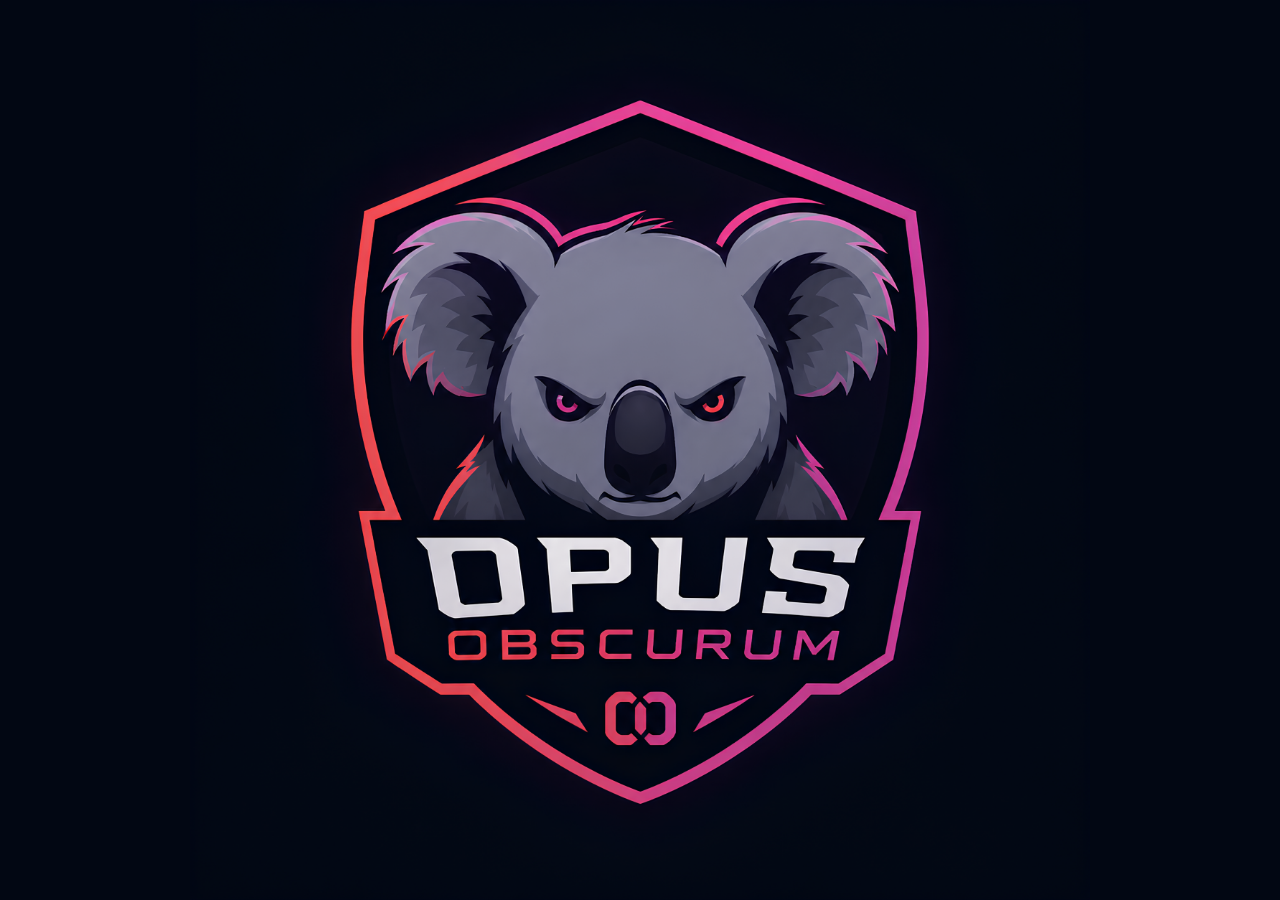
==== history.html @ 79414c7e "Adicionado Layout e Aba Players" ====
<!DOCTYPE html>
<html lang="pt-br">
<head>
    <meta charset="UTF-8">
    <meta name="viewport" content="width=device-width, initial-scale=1.0">
    <link rel="stylesheet" href="estilos/style.css">
    <link rel="stylesheet" href="estilos/media-query.css">
    <link rel="shortcut icon" href="imagens/favicon.ico" type="image/x-icon">
    <title>História da Opus</title>
</head>
<body>
    
</body>
</html>
---- estilos/style.css ----
@charset "UTF-8";
*{
    margin: 0px;
    padding: 0px;
    
}
Html, body{
    background-color: #020713;
    font-family: Arial, Helvetica, sans-serif;
    color: #f120a1;
    width: 100vw;
    height: 100vh;
    background-image: linear-gradient(to bottom, #f120a1,#ff3c38);
    background-repeat: no-repeat;
    background-image: url(../imagens/opus\ brasão.png);
    background-size: contain;
    background-position: bottom center;
}
header {
    height: 150px;
    color: #ff3c38;
    background-image: url(../imagens/opus\ brasão\ 2.png);
    background-repeat: repeat;
    background-size: contain;
    background-position: center center;
    border: 1px solid #ff3c38;
    
}
header > div {
    margin-top: 80px;
    margin: auto;
    background-color: #020815ea;
    border: 0.5px, solid #ff3c38;

}
header > div > h1{
    color: #e086d3;
    text-shadow: 1px 1px #e086d3;
    text-align:center; 
}
header > div > p {
    font-size: 1.5em;    
    text-align: center;
    font-weight: bold;
    text-shadow: 2px 1px 1px #f120a1;
  
 
}
menu {
    background-color: #02081591;
    border: 1px solid #ff3c38;
    padding: 5px;
    text-align: center;
}
menu > ul > li {
    display: inline;
}
a {
    text-decoration: none;
    color: #e086d3;
    font-size: 1.1em;
    padding: 10px;
    margin-right: 5px;
    
}
a:hover {
    background-color: #f120a1;
    color: #020815;
    font-family: 'Courier New', Courier, monospace;
    font-size: small;
}
.mainmen{
    color: #e086d3;
}
.mainmen:hover{
    font-family: 'Courier New', Courier, monospace;
    font-weight: bold;
    font-size: 1.3em;
    background-color: #f120a1;
    color: #020815;
}

main > div {
    
    display: block;
    background-color: #020815c5;
    border: 1px solid #ff3c38;     
    border-radius: 20px;
    padding: 10px;
    margin: auto;
    margin-top: 30px;
    height: 500px;
    width: 350px;
}
main > div > p{
    text-align: center;
    font-size: 1.1em;
    text-decoration: underline;

}
main > div > ul {
    text-align: center;
    list-style-type: none;
}
footer{
    font-size: 0.9em;
    font-weight: small;
    background-color: #020815;
    text-align: center;

}
---- estilos/media-query.css ----
@charset "UTF-8";

@media screen and (min-width: 768px) {
   
}
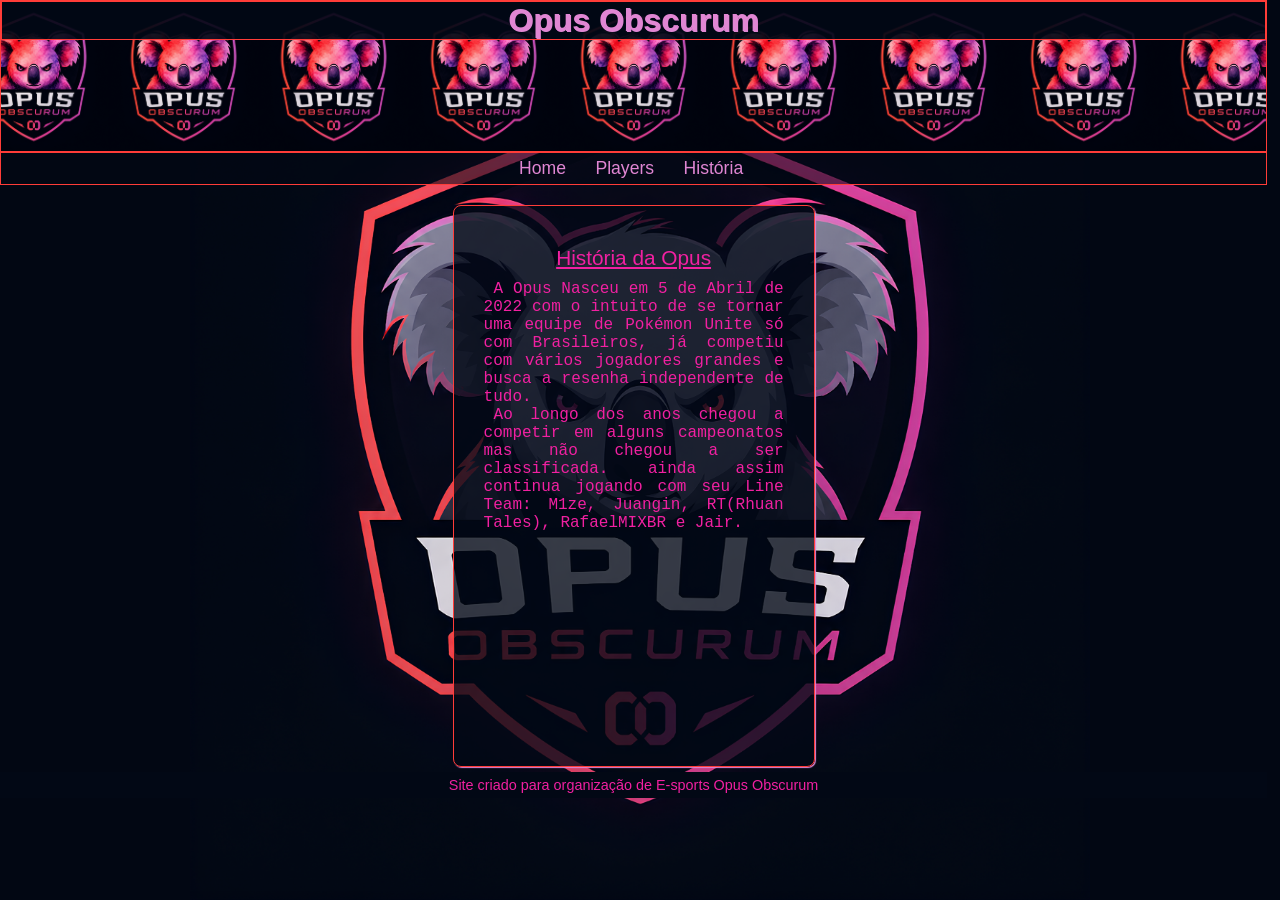
==== commit e29e992d: "0.0.8 beta adicionado página História, alterado alguns estilos do site." ====
--- a/history.html
+++ b/history.html
@@ -9,6 +9,31 @@
     <title>História da Opus</title>
 </head>
 <body>
-    
+    <header>
+        <div>
+            <h1>Opus Obscurum</h1>
+        
+        </div>
+    </header> 
+     <nav>
+                <ul >
+                    <li><a class="mainmen" href="index.html">Home</a></li>
+                    <li><a class="mainmen" href="playerstab.html">Players</a></li>
+                    <li><a class="mainmen" href="history.html">História</a></li>
+                </ul>         
+            </nav>
+    <main>
+        <article>
+            <h2>História da Opus</h2>
+             <p>A Opus Nasceu em 5 de Abril de 2022 com o intuito de se tornar uma equipe de Pokémon Unite só com Brasileiros, já competiu com vários jogadores grandes e busca a resenha independente de tudo. 
+             </p>
+             <p>
+                Ao longo dos anos chegou a competir em alguns campeonatos mas não chegou a ser classificada. ainda assim continua jogando com seu Line Team: M1ze, Juangin, RT(Rhuan Tales), RafaelMIXBR e Jair. 
+             </p>
+        </article>
+    </main>
+    <footer>
+        <p>Site criado para organização de E-sports Opus Obscurum</p>
+    </footer>
 </body>
 </html>
--- a/estilos/style.css
+++ b/estilos/style.css
@@ -8,13 +8,14 @@
     background-color: #020713;
     font-family: Arial, Helvetica, sans-serif;
     color: #f120a1;
-    width: 100vw;
-    height: 100vh;
+    width: 99vw;
+    height: 99vh;
     background-image: linear-gradient(to bottom, #f120a1,#ff3c38);
     background-repeat: no-repeat;
     background-image: url(../imagens/opus\ brasão.png);
     background-size: contain;
-    background-position: bottom center;
+    background-position: center center;
+    background-attachment: fixed;
 }
 header {
     height: 150px;
@@ -22,7 +23,7 @@
     background-image: url(../imagens/opus\ brasão\ 2.png);
     background-repeat: repeat;
     background-size: contain;
-    background-position: center center;
+    background-position: bottom center;
     border: 1px solid #ff3c38;
     
 }
@@ -38,21 +39,14 @@
     text-shadow: 1px 1px #e086d3;
     text-align:center; 
 }
-header > div > p {
-    font-size: 1.5em;    
-    text-align: center;
-    font-weight: bold;
-    text-shadow: 2px 1px 1px #f120a1;
-  
- 
-}
-menu {
+
+nav {
     background-color: #02081591;
     border: 1px solid #ff3c38;
     padding: 5px;
     text-align: center;
 }
-menu > ul > li {
+nav > ul > li {
     display: inline;
 }
 a {
@@ -69,9 +63,7 @@
     font-family: 'Courier New', Courier, monospace;
     font-size: small;
 }
-.mainmen{
-    color: #e086d3;
-}
+
 .mainmen:hover{
     font-family: 'Courier New', Courier, monospace;
     font-weight: bold;
@@ -85,12 +77,48 @@
     display: block;
     background-color: #020815c5;
     border: 1px solid #ff3c38;     
-    border-radius: 20px;
+    border-radius: 10px;
     padding: 10px;
     margin: auto;
     margin-top: 30px;
+    height: 700px;
+    width: 350px;
+}
+main > article { 
+    background-color: #020815c4;
+    width: 300px;
     height: 500px;
-    width: 350px;
+    margin: auto;
+    margin-top: 20px;
+    border: 1px solid #ff3c38;
+    border-radius: 8px;
+    padding: 30px;
+    box-shadow: 1px 1px 1px #e086d3;
+}
+article > h2 {
+    font-weight: normal;
+    font-size: 1.3em;
+   text-align: center;
+   text-decoration: underline;
+   margin-top: 10px;
+   margin-bottom: 10px;
+}
+
+article > p {
+    font-family: 'Courier New', Courier, monospace;
+    text-align: justify;
+    text-indent: 10px;
+}
+#meme {
+    width: 330px;
+    height: 250px;
+    display: block;  
+    border: 1px solid #e086d3;
+    margin: auto;
+    margin-top: 10px;
+    margin-bottom: 10px;
+    background-image: url(../imagens/chari-potion-mobile.png);
+    background-size: cover;
 }
 main > div > p{
     text-align: center;
@@ -102,10 +130,35 @@
     text-align: center;
     list-style-type: none;
 }
+
+#juntese > ul > p {
+    margin-top: 60px;
+    text-decoration: underline;
+}
+#juntese > aside > li {
+    text-align: center;
+    text-decoration: none;
+    list-style-type: none;
+}
+#discordlink{
+    margin-top: 50px;
+}
+#regras {
+    height: 800px;
+    font-size: 0.9em;
+    text-align: center;
+    text-decoration: none;
+    list-style-type: none;
+}
+#regras > p {
+    font-size: 1.4em;
+}
 footer{
     font-size: 0.9em;
     font-weight: small;
     background-color: #020815;
     text-align: center;
+    padding: 5px;
+    margin-top: 5px;
 
 }
--- a/estilos/media-query.css
+++ b/estilos/media-query.css
@@ -1,6 +1,10 @@
 @charset "UTF-8";
 
 @media screen and (min-width: 768px) {
+
+    main > div {
+       width: 600px;
+    }
    
 }
     
